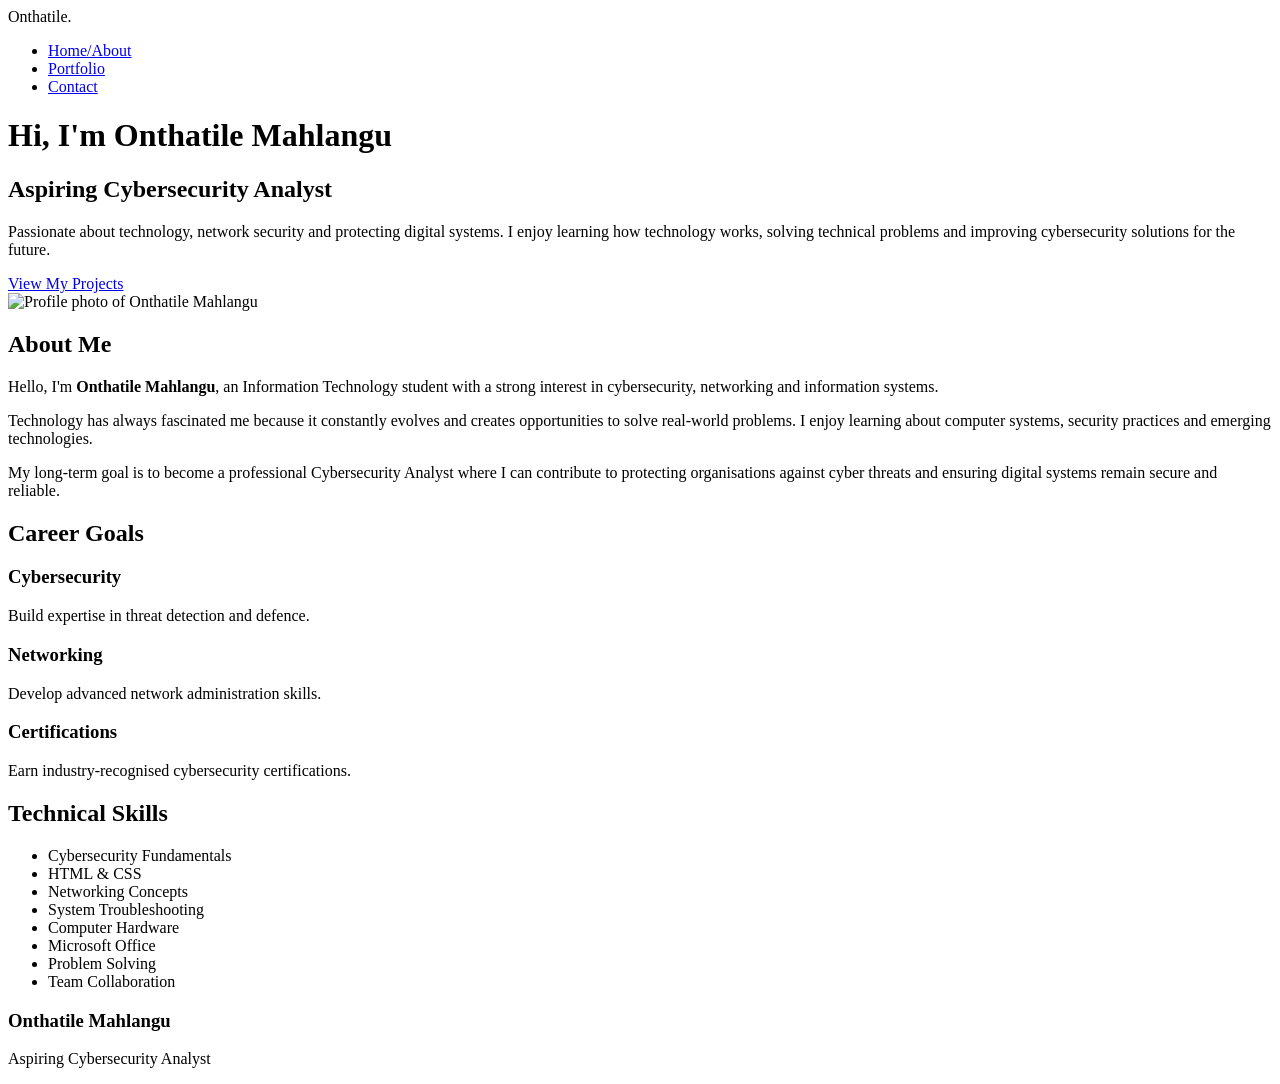
==== index.html @ 3aff2a46 "Add files via upload" ====
<!DOCTYPE html>
<html lang="en">
<head>
<meta charset="UTF-8">
<meta name="viewport" content="width=device-width, initial-scale=1.0">
<title>Onthatile Mahlangu | Cybersecurity Portfolio</title>
<link rel="stylesheet" href="C:\Users\ontha\OneDrive\Desktop\muf website\Assets\styles\styles.css">
</head>
<body>

<header>
    <nav>
        <div class="logo">Onthatile.</div>

        <ul>
            <li><a href="index.html">Home/About</a></li>
            <li><a href="portfolio.html">Portfolio</a></li>
            <li><a href="contact.html">Contact</a></li>
        </ul>
    </nav>

    <div class="hero">

        <div class="hero-text">
            <h1>Hi, I'm <span>Onthatile Mahlangu</span></h1>

            <h2>Aspiring Cybersecurity Analyst</h2>

            <p>
                Passionate about technology, network security and protecting
                digital systems. I enjoy learning how technology works,
                solving technical problems and improving cybersecurity
                solutions for the future.
            </p>

            <a href="portfolio.html" class="btn">View My Projects</a>
        </div>

        <div class="hero-image">
            <img src="C:\Users\ontha\OneDrive\Desktop\muf website\Assets\img\images\ontha.jpeg" alt="Profile photo of Onthatile Mahlangu">
        </div>

    </div>
</header>

<main>

<section class="about">
    <h2>About Me</h2>

    <p>
        Hello, I'm <strong>Onthatile Mahlangu</strong>, an Information Technology
        student with a strong interest in cybersecurity, networking and
        information systems.
    </p>

    <p>
        Technology has always fascinated me because it constantly evolves and
        creates opportunities to solve real-world problems. I enjoy learning
        about computer systems, security practices and emerging technologies.
    </p>

    <p>
        My long-term goal is to become a professional Cybersecurity Analyst
        where I can contribute to protecting organisations against cyber
        threats and ensuring digital systems remain secure and reliable.
    </p>
</section>

<section class="goals">

    <h2>Career Goals</h2>

    <div class="goal-container">

        <div class="goal-card">
            <h3>Cybersecurity</h3>
            <p>Build expertise in threat detection and defence.</p>
        </div>

        <div class="goal-card">
            <h3>Networking</h3>
            <p>Develop advanced network administration skills.</p>
        </div>

        <div class="goal-card">
            <h3>Certifications</h3>
            <p>Earn industry-recognised cybersecurity certifications.</p>
        </div>

    </div>

</section>

<section class="skills-section">

    <h2>Technical Skills</h2>

    <ul class="skills">
        <li>Cybersecurity Fundamentals</li>
        <li>HTML & CSS</li>
        <li>Networking Concepts</li>
        <li>System Troubleshooting</li>
        <li>Computer Hardware</li>
        <li>Microsoft Office</li>
        <li>Problem Solving</li>
        <li>Team Collaboration</li>
    </ul>

</section>

</main>

<footer>
    <h3>Onthatile Mahlangu</h3>
    <p>Aspiring Cybersecurity Analyst</p>
</footer>

</body>
</html>
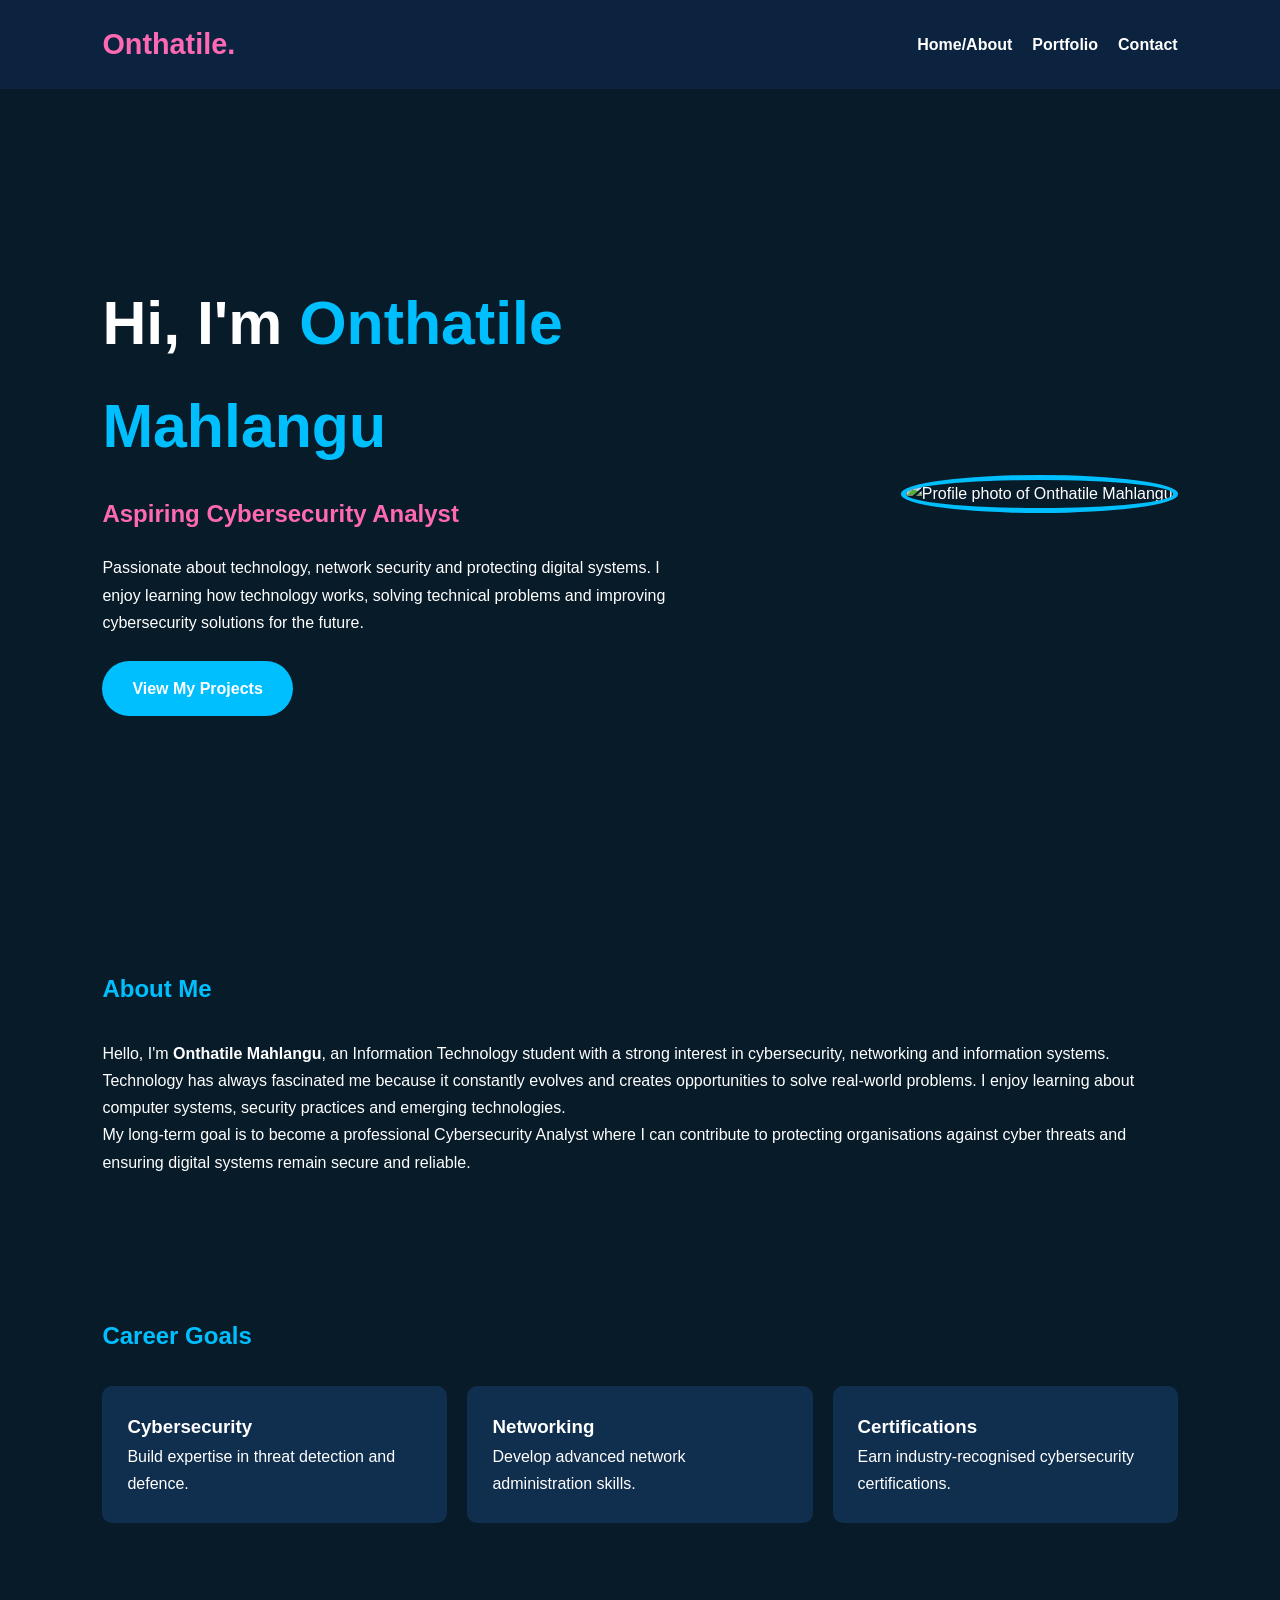
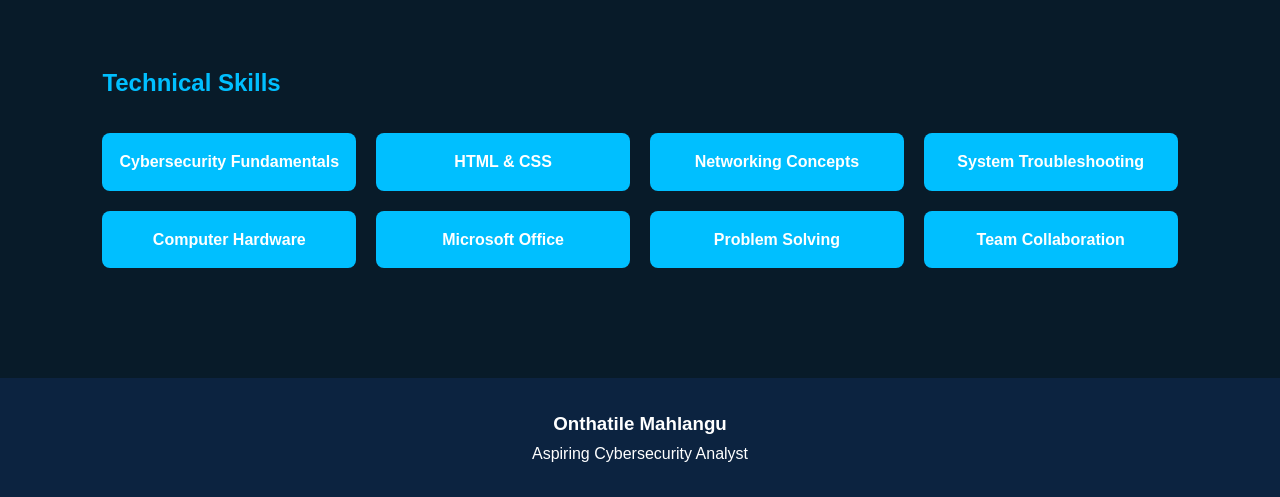
==== commit 11fe6663: "Add files via upload" ====
--- a/index.html
+++ b/index.html
@@ -4,7 +4,7 @@
 <meta charset="UTF-8">
 <meta name="viewport" content="width=device-width, initial-scale=1.0">
 <title>Onthatile Mahlangu | Cybersecurity Portfolio</title>
-<link rel="stylesheet" href="C:\Users\ontha\OneDrive\Desktop\muf website\Assets\styles\styles.css">
+<link rel="stylesheet" href="styles.css">
 </head>
 <body>
 
--- a/styles.css
+++ b/styles.css
@@ -0,0 +1,256 @@
+*{
+margin:0;
+padding:0;
+box-sizing:border-box;
+}
+
+body{
+font-family:'Segoe UI',sans-serif;
+background:#081b29;
+color:#ffffff;
+line-height:1.7;
+}
+
+nav{
+display:flex;
+justify-content:space-between;
+align-items:center;
+padding:20px 8%;
+background:#0c2340;
+position:sticky;
+top:0;
+}
+
+.logo{
+font-size:1.8rem;
+font-weight:bold;
+color:#ff69b4;
+}
+
+nav ul{
+display:flex;
+list-style:none;
+flex-wrap:wrap;
+}
+
+nav ul li{
+margin-left:20px;
+}
+
+nav ul li a{
+color:white;
+text-decoration:none;
+font-weight:600;
+}
+
+nav ul li a:hover{
+color:#00bfff;
+}
+
+.hero{
+display:flex;
+justify-content:space-between;
+align-items:center;
+padding:80px 8%;
+min-height:90vh;
+gap:50px;
+}
+
+.hero-text{
+flex:1;
+}
+
+.hero-text h1{
+font-size:3.8rem;
+margin-bottom:15px;
+}
+
+.hero-text span{
+color:#00bfff;
+}
+
+.hero-text h2{
+color:#ff69b4;
+margin-bottom:20px;
+}
+
+.hero-text p{
+margin-bottom:25px;
+max-width:600px;
+}
+
+.btn{
+display:inline-block;
+padding:14px 30px;
+background:#00bfff;
+color:white;
+text-decoration:none;
+border-radius:30px;
+font-weight:bold;
+}
+
+.btn:hover{
+background:#0099cc;
+}
+
+.hero-image img{
+width:350px;
+height:350px;
+border-radius:50%;
+object-fit:cover;
+border:5px solid #00bfff;
+}
+
+.about,
+.goals,
+.skills-section{
+padding:70px 8%;
+}
+
+.about h2,
+.goals h2,
+.skills-section h2{
+margin-bottom:30px;
+color:#00bfff;
+}
+
+.goal-container{
+display:flex;
+gap:20px;
+flex-wrap:wrap;
+}
+
+.goal-card{
+background:#102e4d;
+padding:25px;
+flex:1;
+min-width:250px;
+border-radius:10px;
+}
+
+.skills{
+display:grid;
+grid-template-columns:repeat(auto-fit,minmax(250px,1fr));
+gap:20px;
+list-style:none;
+}
+
+.skills li{
+background:#00bfff;
+padding:15px;
+text-align:center;
+border-radius:8px;
+font-weight:bold;
+}
+
+.page-banner{
+text-align:center;
+padding:60px 20px;
+background:#102e4d;
+}
+
+.portfolio-grid{
+display:grid;
+grid-template-columns:repeat(auto-fit,minmax(320px,1fr));
+gap:30px;
+padding:60px 8%;
+}
+
+.project-card{
+background:#102e4d;
+border-radius:15px;
+overflow:hidden;
+}
+
+.project-card img{
+width:100%;
+height:220px;
+object-fit:cover;
+}
+
+.project-card h3{
+padding:20px;
+color:#00bfff;
+}
+
+.project-card p{
+padding:0 20px 20px;
+}
+
+.contact-container{
+max-width:800px;
+margin:auto;
+padding:60px 20px;
+}
+
+.contact-container h2{
+margin-bottom:20px;
+color:#00bfff;
+}
+
+form{
+margin-top:20px;
+}
+
+label{
+display:block;
+margin-top:15px;
+margin-bottom:5px;
+}
+
+input,
+textarea{
+width:100%;
+padding:12px;
+border:none;
+border-radius:8px;
+}
+
+button{
+margin-top:20px;
+padding:12px 25px;
+border:none;
+background:#ff69b4;
+color:white;
+font-size:1rem;
+border-radius:8px;
+cursor:pointer;
+}
+
+button:hover{
+background:#ff4ea1;
+}
+
+footer{
+text-align:center;
+padding:30px;
+background:#0c2340;
+margin-top:40px;
+}
+
+@media(max-width:768px){
+
+.hero{
+flex-direction:column;
+text-align:center;
+}
+
+.hero-text h1{
+font-size:2.7rem;
+}
+
+.hero-image img{
+width:250px;
+height:250px;
+}
+
+nav{
+flex-direction:column;
+}
+
+nav ul{
+margin-top:15px;
+justify-content:center;
+}
+}
+
